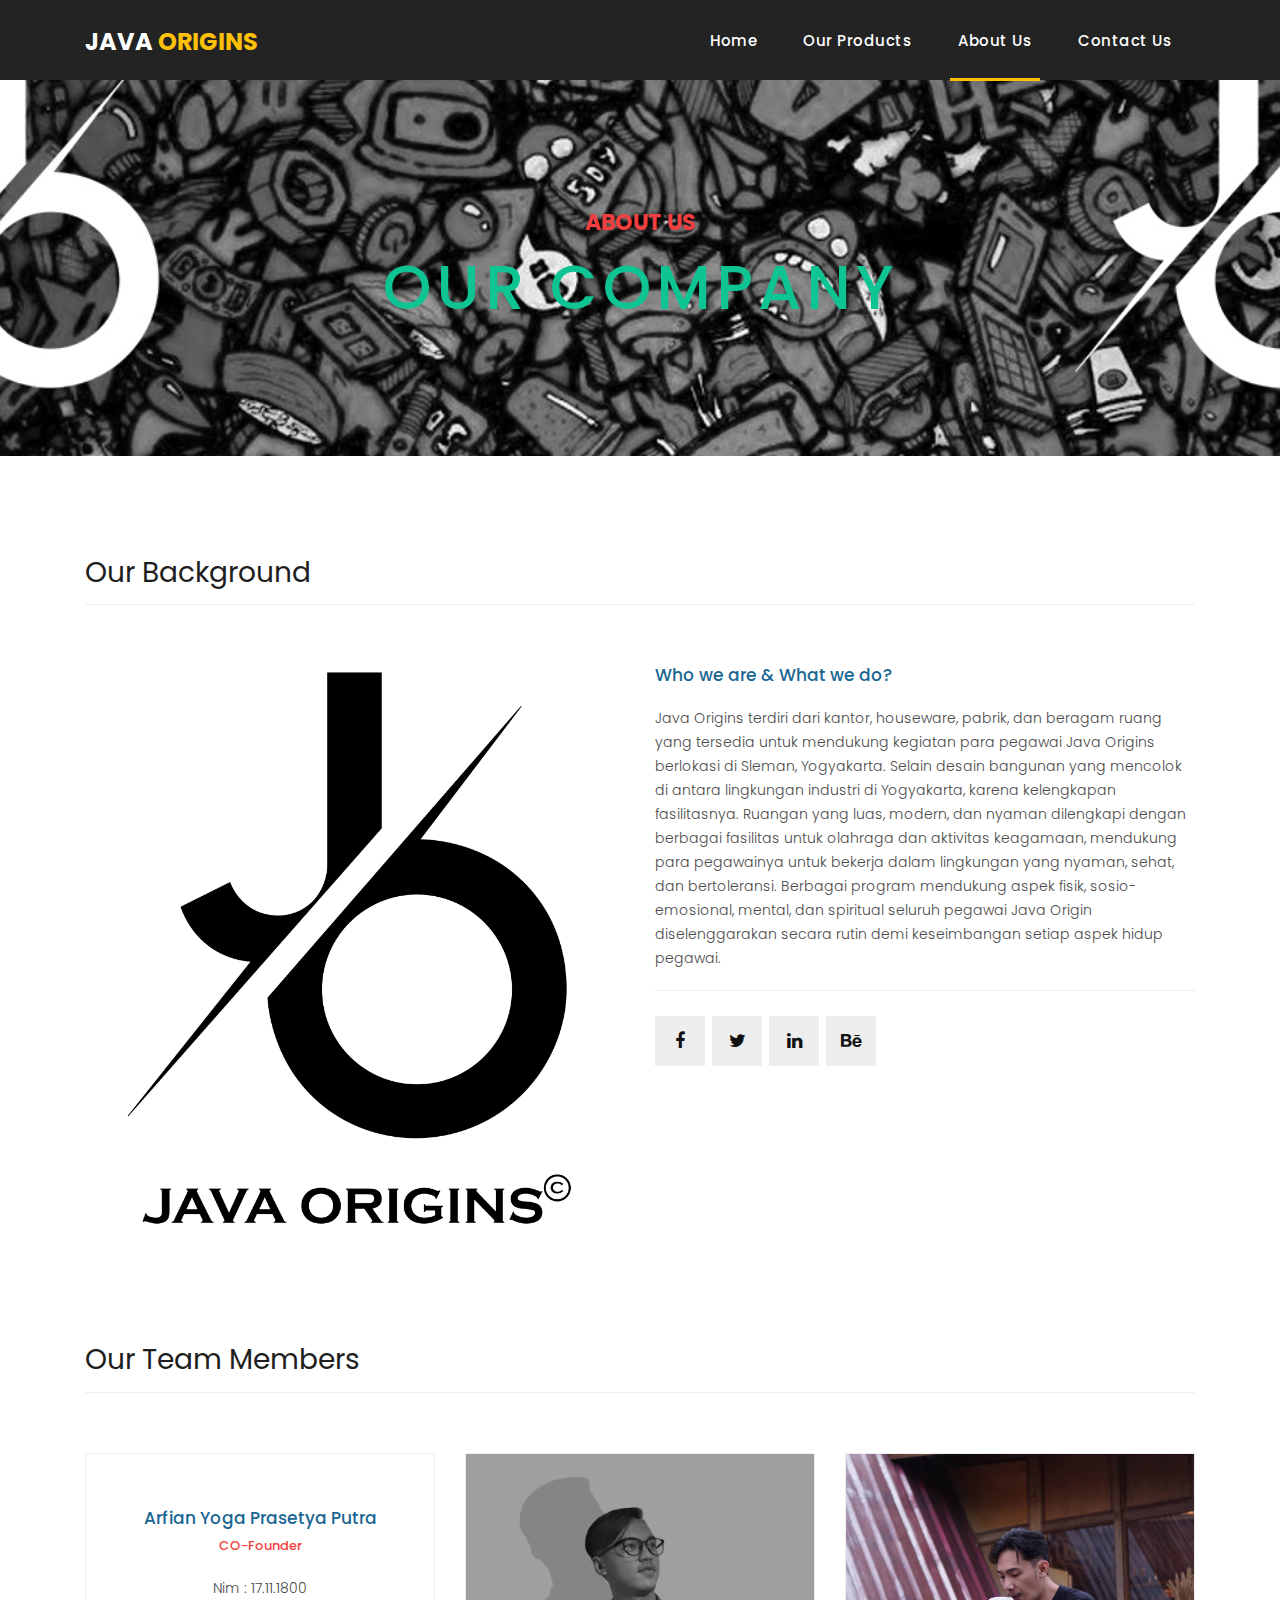
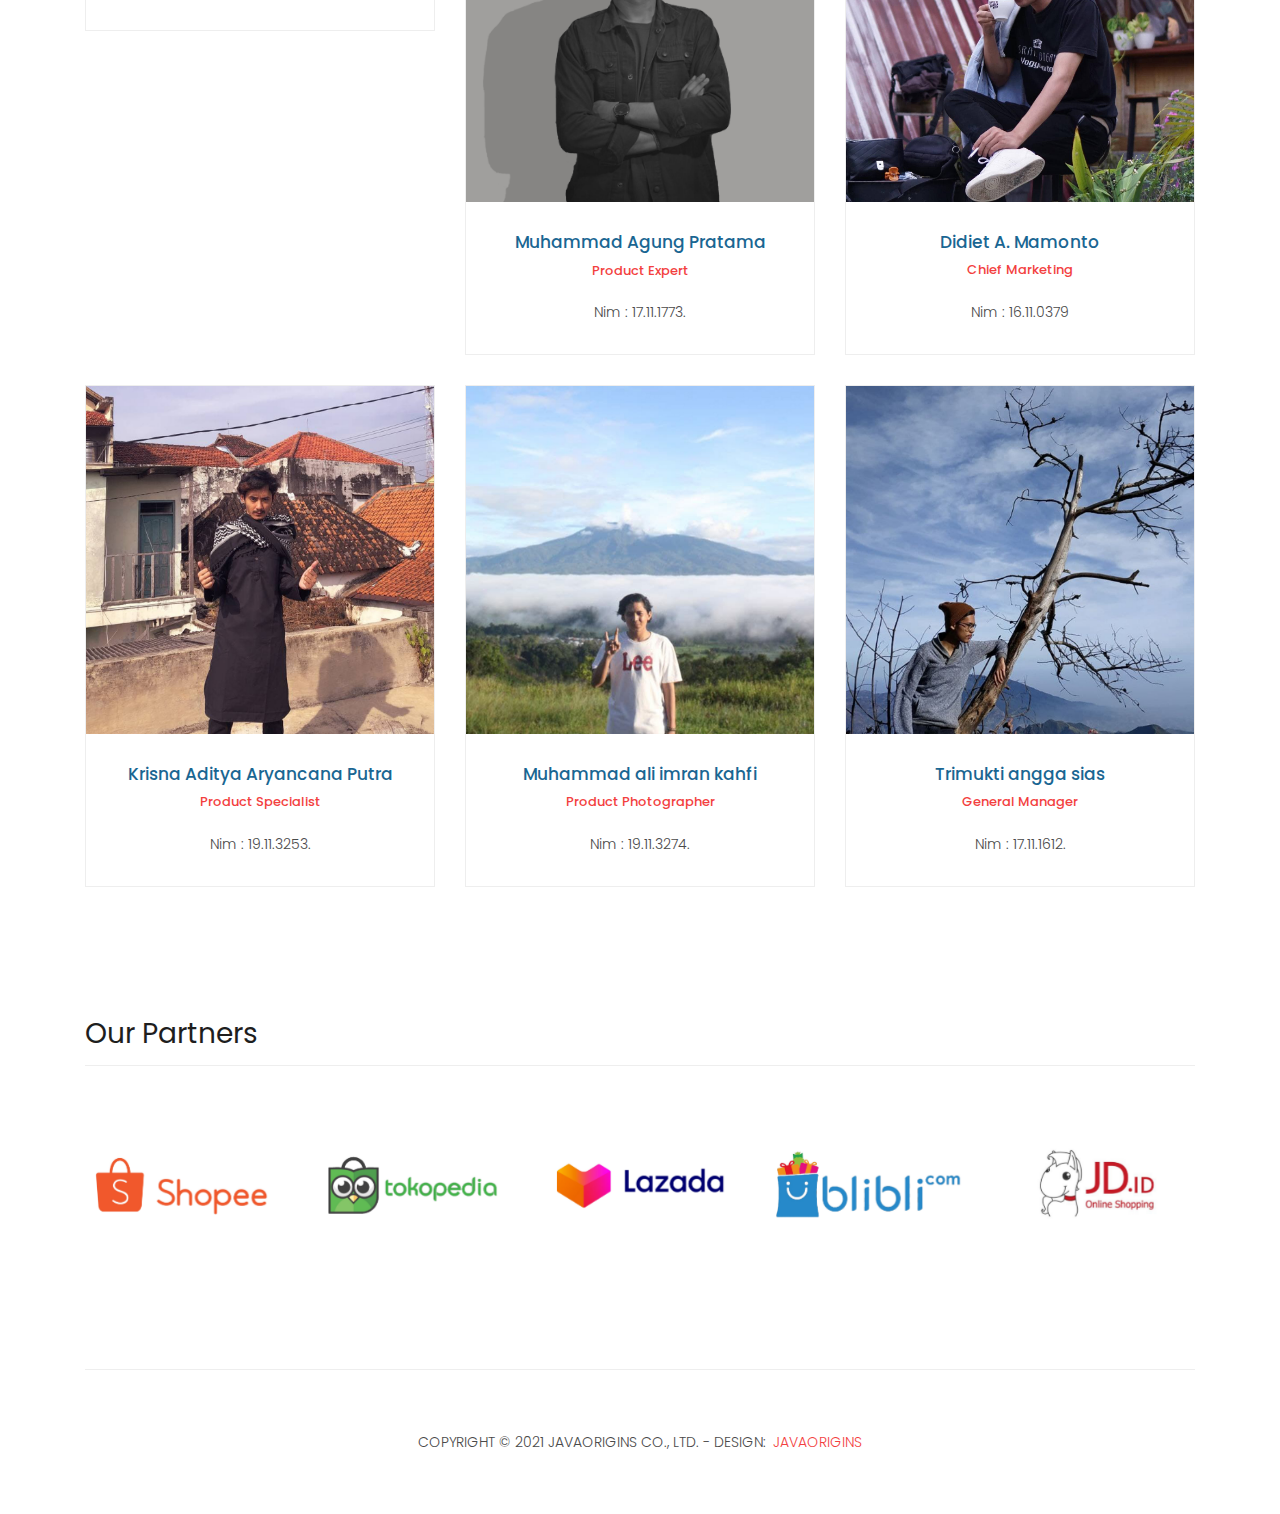
==== about.html @ 7579947d "Add files via upload" ====
<!DOCTYPE html>
<html lang="en">

<head>

    <meta charset="utf-8">
    <meta name="viewport" content="width=device-width, initial-scale=1, shrink-to-fit=no">
    <meta name="description" content="">
    <meta name="author" content="">
    <link href="https://fonts.googleapis.com/css?family=Poppins:100,200,300,400,500,600,700,800,900&display=swap" rel="stylesheet">

    <title>JavaOrigins - About Page</title>

    <!-- Bootstrap core CSS -->
    <link href="vendor/bootstrap/css/bootstrap.min.css" rel="stylesheet">
    <!--

Java Origins

https://javaorigins.com

-->

    <!-- Additional CSS Files -->
    <link rel="stylesheet" href="assets/css/fontawesome.css">
    <link rel="stylesheet" href="assets/css/templatemo-sixteen.css">
    <link rel="stylesheet" href="assets/css/owl.css">

</head>

<body>

    <!-- ***** Preloader Start ***** -->
    <div id="preloader">
        <div class="jumper">
            <div></div>
            <div></div>
            <div></div>
        </div>
    </div>
    <!-- ***** Preloader End ***** -->

    <!-- Header -->
    <header class="">
        <nav class="navbar navbar-expand-lg">
            <div class="container">
                <a class="navbar-brand" href="index.html">
                    <h2>Java <em>Origins</em></h2>
                </a>
                <button class="navbar-toggler" type="button" data-toggle="collapse" data-target="#navbarResponsive" aria-controls="navbarResponsive" aria-expanded="false" aria-label="Toggle navigation">
            <span class="navbar-toggler-icon"></span>
          </button>
                <div class="collapse navbar-collapse" id="navbarResponsive">
                    <ul class="navbar-nav ml-auto">
                        <li class="nav-item">
                            <a class="nav-link" href="index.html">Home
                  <span class="sr-only">(current)</span>
                </a>
                        </li>
                        <li class="nav-item">
                            <a class="nav-link" href="products.html">Our Products</a>
                        </li>
                        <li class="nav-item active">
                            <a class="nav-link" href="about.html">About Us</a>
                        </li>
                        <li class="nav-item">
                            <a class="nav-link" href="contact.html">Contact Us</a>
                        </li>
                    </ul>
                </div>
            </div>
        </nav>
    </header>

    <!-- Page Content -->
    <div class="page-heading about-heading header-text">
        <div class="container">
            <div class="row">
                <div class="col-md-12">
                    <div class="text-content">
                        <h4>about us</h4>
                        <h2>our company</h2>
                    </div>
                </div>
            </div>
        </div>
    </div>


    <div class="best-features about-features">
        <div class="container">
            <div class="row">
                <div class="col-md-12">
                    <div class="section-heading">
                        <h2>Our Background</h2>
                    </div>
                </div>
                <div class="col-md-6">
                    <div class="right-image">
                        <img src="assets/images/feature-image.jpg" alt="">
                    </div>
                </div>
                <div class="col-md-6">
                    <div class="left-content">
                        <h4>Who we are &amp; What we do?</h4>
                        <p>Java Origins terdiri dari kantor, houseware, pabrik, dan beragam ruang yang tersedia untuk mendukung kegiatan para pegawai Java Origins berlokasi di Sleman, Yogyakarta. Selain desain bangunan yang mencolok di antara lingkungan
                            industri di Yogyakarta, karena kelengkapan fasilitasnya. Ruangan yang luas, modern, dan nyaman dilengkapi dengan berbagai fasilitas untuk olahraga dan aktivitas keagamaan, mendukung para pegawainya untuk bekerja dalam lingkungan
                            yang nyaman, sehat, dan bertoleransi. Berbagai program mendukung aspek fisik, sosio-emosional, mental, dan spiritual seluruh pegawai Java Origin diselenggarakan secara rutin demi keseimbangan setiap aspek hidup pegawai.</p>
                        <ul class="social-icons">
                            <li><a href="#"><i class="fa fa-facebook"></i></a></li>
                            <li><a href="#"><i class="fa fa-twitter"></i></a></li>
                            <li><a href="#"><i class="fa fa-linkedin"></i></a></li>
                            <li><a href="#"><i class="fa fa-behance"></i></a></li>
                        </ul>
                    </div>
                </div>
            </div>
        </div>
    </div>


    <div class="team-members">
        <div class="container">
            <div class="row">
                <div class="col-md-12">
                    <div class="section-heading">
                        <h2>Our Team Members</h2>
                    </div>
                </div>
                <div class="col-md-4">
                    <div class="team-member">
                        <div class="thumb-container">
                            <img src="assets/images/team_01.JPG" alt="">
                            <div class="hover-effect">
                                <div class="hover-content">
                                    <ul class="social-icons">
                                        <li><a href="#"><i class="fa fa-facebook"></i></a></li>
                                        <li><a href="#"><i class="fa fa-twitter"></i></a></li>
                                        <li><a href="#"><i class="fa fa-linkedin"></i></a></li>
                                        <li><a href="#"><i class="fa fa-behance"></i></a></li>
                                    </ul>
                                </div>
                            </div>
                        </div>
                        <div class="down-content">
                            <h4>Arfian Yoga Prasetya Putra</h4>
                            <span>CO-Founder</span>
                            <p>Nim : 17.11.1800</p>
                        </div>
                    </div>
                </div>
                <div class="col-md-4">
                    <div class="team-member">
                        <div class="thumb-container">
                            <img src="assets/images/team_02.jpg" alt="">
                            <div class="hover-effect">
                                <div class="hover-content">
                                    <ul class="social-icons">
                                        <li><a href="#"><i class="fa fa-facebook"></i></a></li>
                                        <li><a href="#"><i class="fa fa-twitter"></i></a></li>
                                        <li><a href="#"><i class="fa fa-linkedin"></i></a></li>
                                        <li><a href="#"><i class="fa fa-behance"></i></a></li>
                                    </ul>
                                </div>
                            </div>
                        </div>
                        <div class="down-content">
                            <h4>Muhammad Agung Pratama</h4>
                            <span>Product Expert</span>
                            <p>Nim : 17.11.1773.</p>
                        </div>
                    </div>
                </div>
                <div class="col-md-4">
                    <div class="team-member">
                        <div class="thumb-container">
                            <img src="assets/images/team_03.jpg" alt="">
                            <div class="hover-effect">
                                <div class="hover-content">
                                    <ul class="social-icons">
                                        <li><a href="#"><i class="fa fa-facebook"></i></a></li>
                                        <li><a href="#"><i class="fa fa-twitter"></i></a></li>
                                        <li><a href="#"><i class="fa fa-linkedin"></i></a></li>
                                        <li><a href="#"><i class="fa fa-behance"></i></a></li>
                                    </ul>
                                </div>
                            </div>
                        </div>
                        <div class="down-content">
                            <h4>Didiet A. Mamonto</h4>
                            <span>Chief Marketing</span>
                            <p>Nim : 16.11.0379</p>
                        </div>
                    </div>
                </div>
                <div class="col-md-4">
                    <div class="team-member">
                        <div class="thumb-container">
                            <img src="assets/images/team_04.jpg" alt="">
                            <div class="hover-effect">
                                <div class="hover-content">
                                    <ul class="social-icons">
                                        <li><a href="#"><i class="fa fa-facebook"></i></a></li>
                                        <li><a href="#"><i class="fa fa-twitter"></i></a></li>
                                        <li><a href="#"><i class="fa fa-linkedin"></i></a></li>
                                        <li><a href="#"><i class="fa fa-behance"></i></a></li>
                                    </ul>
                                </div>
                            </div>
                        </div>
                        <div class="down-content">
                            <h4>Krisna Aditya Aryancana Putra</h4>
                            <span>Product Specialist</span>
                            <p>Nim : 19.11.3253.</p>
                        </div>
                    </div>
                </div>
                <div class="col-md-4">
                    <div class="team-member">
                        <div class="thumb-container">
                            <img src="assets/images/team_05.jpg" alt="">
                            <div class="hover-effect">
                                <div class="hover-content">
                                    <ul class="social-icons">
                                        <li><a href="#"><i class="fa fa-facebook"></i></a></li>
                                        <li><a href="#"><i class="fa fa-twitter"></i></a></li>
                                        <li><a href="#"><i class="fa fa-linkedin"></i></a></li>
                                        <li><a href="#"><i class="fa fa-behance"></i></a></li>
                                    </ul>
                                </div>
                            </div>
                        </div>
                        <div class="down-content">
                            <h4>Muhammad ali imran kahfi</h4>
                            <span>Product Photographer</span>
                            <p> Nim : 19.11.3274.</p>
                        </div>
                    </div>
                </div>
                <div class="col-md-4">
                    <div class="team-member">
                        <div class="thumb-container">
                            <img src="assets/images/team_06.jpg" alt="">
                            <div class="hover-effect">
                                <div class="hover-content">
                                    <ul class="social-icons">
                                        <li><a href="#"><i class="fa fa-facebook"></i></a></li>
                                        <li><a href="#"><i class="fa fa-twitter"></i></a></li>
                                        <li><a href="#"><i class="fa fa-linkedin"></i></a></li>
                                        <li><a href="#"><i class="fa fa-behance"></i></a></li>
                                    </ul>
                                </div>
                            </div>
                        </div>
                        <div class="down-content">
                            <h4>Trimukti angga sias</h4>
                            <span>General Manager</span>
                            <p> Nim : 17.11.1612.</p>
                        </div>
                    </div>
                </div>
            </div>
        </div>
    </div>


    <div class="happy-clients">
        <div class="container">
            <div class="row">
                <div class="col-md-12">
                    <div class="section-heading">
                        <h2>Our Partners</h2>
                    </div>
                </div>
                <div class="col-md-12">
                    <div class="owl-clients owl-carousel">
                        <div class="client-item">
                            <img src="assets/images/client-01.png.jpg" alt="1">
                        </div>

                        <div class="client-item">
                            <img src="assets/images/client-02.jpg" alt="2">
                        </div>

                        <div class="client-item">
                            <img src="assets/images/client-03.jpg" alt="3">
                        </div>

                        <div class="client-item">
                            <img src="assets/images/client-04.jpg" alt="4">
                        </div>

                        <div class="client-item">
                            <img src="assets/images/client-05.jpg" alt="5">
                        </div>

                        <div class="client-item">
                            <img src="assets/images/client-01.png" alt="6">
                        </div>
                    </div>
                </div>
            </div>
        </div>
    </div>


    <footer>
        <div class="container">
            <div class="row">
                <div class="col-md-12">
                    <div class="inner-content">
                        <p>Copyright &copy; 2021 JavaOrigins Co., Ltd. - Design: <a rel="nofollow noopener" href="https://javaorigins.com" target="_blank">JavaOrigins</a></p>
                    </div>
                </div>
            </div>
        </div>
    </footer>


    <!-- Bootstrap core JavaScript -->
    <script src="vendor/jquery/jquery.min.js"></script>
    <script src="vendor/bootstrap/js/bootstrap.bundle.min.js"></script>


    <!-- Additional Scripts -->
    <script src="assets/js/custom.js"></script>
    <script src="assets/js/owl.js"></script>
    <script src="assets/js/slick.js"></script>
    <script src="assets/js/isotope.js"></script>
    <script src="assets/js/accordions.js"></script>


    <script language="text/Javascript">
        cleared[0] = cleared[1] = cleared[2] = 0; //set a cleared flag for each field
        function clearField(t) { //declaring the array outside of the
            if (!cleared[t.id]) { // function makes it static and global
                cleared[t.id] = 1; // you could use true and false, but that's more typing
                t.value = ''; // with more chance of typos
                t.style.color = '#fff';
            }
        }
    </script>


</body>

</html>
---- assets/css/templatemo-sixteen.css ----
/*

Java Oigins

https://javaorigins.com

*/

body {
    font-family: 'Poppins', sans-serif;
    overflow-x: hidden;
    text-rendering: optimizeLegibility;
    -webkit-font-smoothing: antialiased;
    -moz-osx-font-smoothing: grayscale;
}

p {
    margin-bottom: 0px;
    font-size: 14px;
    font-weight: 300;
    color: #4a4a4a;
    line-height: 24px;
}

a {
    text-decoration: none!important;
}

ul {
    padding: 0;
    margin: 0;
    list-style: none;
}

h1,
h2,
h3,
h4,
h5,
h6 {
    margin: 0px;
}

ul.social-icons li {
    display: inline-block;
    margin-right: 3px;
}

ul.social-icons li:last-child {
    margin-right: 0px;
}

ul.social-icons li a {
    width: 50px;
    height: 50px;
    display: inline-block;
    line-height: 50px;
    background-color: #eee;
    color: #121212;
    font-size: 18px;
    text-align: center;
    transition: all .3s;
}

ul.social-icons li a:hover {
    background-color: #000000;
    color: #fff;
}

a.filled-button {
    background-color: #050505;
    color: #fff;
    font-size: 14px;
    text-transform: capitalize;
    font-weight: 300;
    padding: 10px 20px;
    border-radius: 5px;
    display: inline-block;
    transition: all 0.3s;
}

a.filled-button:hover {
    background-color: #121212;
    color: #fff;
}

.section-heading {
    text-align: left;
    margin-bottom: 60px;
    border-bottom: 1px solid #eee;
}

.section-heading h2 {
    font-size: 28px;
    font-weight: 400;
    color: #1e1e1e;
    margin-bottom: 15px;
}

.products-heading {
    background-image: url(../images/products-heading.png);
}

.about-heading {
    background-image: url(../images/about-heading.jpg);
}

.contact-heading {
    background-image: url(../images/contact-heading.jpg);
}

.page-heading {
    padding: 210px 0px 130px 0px;
    text-align: center;
    background-position: center center;
    background-repeat: no-repeat;
    background-size: cover;
}

.page-heading .text-content h4 {
    color: #f33f3f;
    font-size: 22px;
    text-transform: uppercase;
    font-weight: 700;
    margin-bottom: 15px;
}

.page-heading .text-content h2 {
    color: #0ec492;
    font-size: 62px;
    text-transform: uppercase;
    letter-spacing: 5px;
}

#preloader {
    overflow: hidden;
    background: #ffc107;
    left: 0;
    right: 0;
    top: 0;
    bottom: 0;
    position: fixed;
    z-index: 9999999;
    color: #fff;
}

#preloader .jumper {
    left: 0;
    top: 0;
    right: 0;
    bottom: 0;
    display: block;
    position: absolute;
    margin: auto;
    width: 50px;
    height: 50px;
}

#preloader .jumper>div {
    background-color: #fff;
    width: 10px;
    height: 10px;
    border-radius: 100%;
    -webkit-animation-fill-mode: both;
    animation-fill-mode: both;
    position: absolute;
    opacity: 0;
    width: 50px;
    height: 50px;
    -webkit-animation: jumper 1s 0s linear infinite;
    animation: jumper 1s 0s linear infinite;
}

#preloader .jumper>div:nth-child(2) {
    -webkit-animation-delay: 0.33333s;
    animation-delay: 0.33333s;
}

#preloader .jumper>div:nth-child(3) {
    -webkit-animation-delay: 0.66666s;
    animation-delay: 0.66666s;
}

@-webkit-keyframes jumper {
    0% {
        opacity: 0;
        -webkit-transform: scale(0);
        transform: scale(0);
    }
    5% {
        opacity: 1;
    }
    100% {
        -webkit-transform: scale(1);
        transform: scale(1);
        opacity: 0;
    }
}

@keyframes jumper {
    0% {
        opacity: 0;
        -webkit-transform: scale(0);
        transform: scale(0);
    }
    5% {
        opacity: 1;
    }
    100% {
        opacity: 0;
    }
}


/* Header Style */

header {
    position: absolute;
    z-index: 99999;
    width: 100%;
    height: 80px;
    background-color: #232323;
    -webkit-transition: all 0.3s ease-in-out 0s;
    -moz-transition: all 0.3s ease-in-out 0s;
    -o-transition: all 0.3s ease-in-out 0s;
    transition: all 0.3s ease-in-out 0s;
}

header .navbar {
    padding: 17px 0px;
}

.background-header .navbar {
    padding: 17px 0px;
}

.background-header {
    top: 0;
    position: fixed;
    background-color: #fff!important;
    box-shadow: 0px 1px 10px rgba(0, 0, 0, 0.1);
}

.background-header .navbar-brand h2 {
    color: #121212!important;
}

.background-header .navbar-nav a.nav-link {
    color: #1e1e1e!important;
}

.background-header .navbar-nav .nav-link:hover,
.background-header .navbar-nav .active>.nav-link,
.background-header .navbar-nav .nav-link.active,
.background-header .navbar-nav .nav-link.show,
.background-header .navbar-nav .show>.nav-link {
    color: #ffc107!important;
}

.navbar .navbar-brand {
    float: left;
    margin-top: -12px;
    outline: none;
}

.navbar .navbar-brand h2 {
    color: #fff;
    text-transform: uppercase;
    font-size: 24px;
    font-weight: 700;
    -webkit-transition: all .3s ease 0s;
    -moz-transition: all .3s ease 0s;
    -o-transition: all .3s ease 0s;
    transition: all .3s ease 0s;
}

.navbar .navbar-brand h2 em {
    font-style: normal;
    color: #ffc107;
}

#navbarResponsive {
    z-index: 999;
}

.navbar-collapse {
    text-align: center;
}

.navbar .navbar-nav .nav-item {
    margin: 0px 15px;
}

.navbar .navbar-nav a.nav-link {
    text-transform: capitalize;
    font-size: 15px;
    font-weight: 500;
    letter-spacing: 0.5px;
    color: #fff;
    transition: all 0.5s;
    margin-top: 5px;
}

.navbar .navbar-nav .nav-link:hover,
.navbar .navbar-nav .active>.nav-link,
.navbar .navbar-nav .nav-link.active,
.navbar .navbar-nav .nav-link.show,
.navbar .navbar-nav .show>.nav-link {
    color: #fff;
    padding-bottom: 25px;
    border-bottom: 3px solid #ffc107;
}

.navbar .navbar-toggler-icon {
    background-image: none;
}

.navbar .navbar-toggler {
    border-color: #fff;
    background-color: #fff;
    height: 36px;
    outline: none;
    border-radius: 0px;
    position: absolute;
    right: 30px;
    top: 20px;
}

.navbar .navbar-toggler-icon:after {
    content: '\f0c9';
    color: #f33f3f;
    font-size: 18px;
    line-height: 26px;
    font-family: 'FontAwesome';
}


/* Banner Style */

.banner {
    position: relative;
    text-align: center;
    padding-top: 80px;
}

.banner-item-01 {
    padding: 300px 0px;
    background-image: url(../images/slide_01.jpg);
    background-size: cover;
    background-repeat: no-repeat;
    background-position: center center;
}

.banner-item-02 {
    padding: 300px 0px;
    background-image: url(../images/slide_02.jpg);
    background-size: cover;
    background-repeat: no-repeat;
    background-position: center center;
}

.banner-item-03 {
    padding: 300px 0px;
    background-image: url(../images/slide_03.jpg);
    background-size: cover;
    background-repeat: no-repeat;
    background-position: center center;
}

.banner .banner-item {
    max-height: 600px;
}

.banner .text-content {
    position: absolute;
    top: 50%;
    transform: translateY(-50%);
    text-align: center;
    width: 100%;
}

.banner .text-content h4 {
    color: #f33f3f;
    font-size: 22px;
    text-transform: uppercase;
    font-weight: 700;
    margin-bottom: 15px;
}

.banner .text-content h2 {
    color: #0ec492;
    font-size: 62px;
    text-transform: uppercase;
    letter-spacing: 5px;
}

.owl-banner .owl-dots .owl-dot {
    border-radius: 3px;
}

.owl-banner .owl-dots {
    display: -webkit-box;
    display: -webkit-flex;
    display: -ms-flexbox;
    display: flex;
    -ms-flex-pack: center;
    -webkit-justify-content: center;
    justify-content: center;
    position: absolute;
    left: 50%;
    transform: translateX(-50%);
    bottom: 30px;
}

.owl-banner .owl-dots .owl-dot {
    width: 10px;
    height: 10px;
    border-radius: 50%;
    margin: 0 10px;
    background-color: #fff;
    opacity: 0.5;
}

.owl-banner .owl-dots .owl-dot:focus {
    outline: none
}

.owl-banner .owl-dots .owl-dot.active {
    background-color: #fff;
    opacity: 1;
}


/* Latest Produtcs */

.latest-products {
    margin-top: 100px;
}

.latest-products .section-heading a {
    float: right;
    margin-top: -35px;
    text-transform: uppercase;
    font-size: 13px;
    font-weight: 700;
    color: #f33f3f;
}

.product-item {
    border: 1px solid #eee;
    margin-bottom: 30px;
}

.product-item .down-content {
    padding: 30px;
    position: relative;
}

.product-item img {
    width: 100%;
    overflow: hidden;
}

.product-item .down-content h4 {
    font-size: 17px;
    color: #1a6692;
    margin-bottom: 20px;
}

.product-item .down-content h6 {
    position: absolute;
    top: 30px;
    right: 30px;
    font-size: 18px;
    color: #121212;
}

.product-item .down-content p {
    margin-bottom: 20px;
}

.product-item .down-content ul li {
    display: inline-block;
}

.product-item .down-content ul li i {
    color: #f33f3f;
    font-size: 14px;
}

.product-item .down-content span {
    position: absolute;
    right: 30px;
    bottom: 30px;
    font-size: 13px;
    color: #f33f3f;
    font-weight: 500;
}


/* Best Features */

.about-features {
    margin-top: 100px!important;
}

.about-features p {
    border-bottom: 1px solid #eee;
    padding-bottom: 20px;
}

.about-features .container .row {
    padding-bottom: 0px!important;
    border-bottom: none!important;
}

.best-features {
    margin-top: 50px;
}

.best-features .container .row {
    border-bottom: 1px solid #eee;
    padding-bottom: 60px;
}

.best-features img {
    width: 100%;
    overflow: hidden;
}

.best-features h4 {
    font-size: 17px;
    color: #1a6692;
    margin-bottom: 20px;
}

.best-features ul.featured-list li {
    display: block;
    margin-bottom: 10px;
}

.best-features p {
    margin-bottom: 25px;
}

.best-features ul.featured-list li a {
    font-size: 14px;
    color: #4a4a4a;
    font-weight: 300;
    transition: all .3s;
    position: relative;
    padding-left: 13px;
}

.best-features ul.featured-list li a:before {
    content: '';
    width: 5px;
    height: 5px;
    display: inline-block;
    background-color: #4a4a4a;
    position: absolute;
    left: 0;
    transition: all .3s;
    top: 8px;
}

.best-features ul.featured-list li a:hover {
    color: #f33f3f;
}

.best-features ul.featured-list li a:hover::before {
    background-color: #f33f3f;
}

.best-features .filled-button {
    margin-top: 20px;
}


/* Call To Action */

.call-to-action .inner-content {
    margin-top: 60px;
    padding: 30px;
    background-color: #f7f7f7;
    border-radius: 5px;
}

.call-to-action .inner-content h4 {
    font-size: 17px;
    color: #1a6692;
    margin-bottom: 15px;
}

.call-to-action .inner-content em {
    font-style: normal;
    font-weight: 700;
}

.call-to-action .inner-content .col-md-4 {
    text-align: right;
}

.call-to-action .inner-content .filled-button {
    margin-top: 12px;
}


/* Footer */

footer {
    text-align: center;
}

footer .inner-content {
    border-top: 1px solid #eee;
    margin-top: 60px;
    padding: 60px 0px;
}

footer .inner-content p {
    text-transform: uppercase;
}

footer .inner-content p a {
    color: #f33f3f;
    margin-left: 3px;
}


/* Product Page */

.products {
    margin-top: 100px;
}

.products .filters {
    text-align: center;
    border-bottom: 1px solid #eee;
    padding-bottom: 10px;
    margin-bottom: 60px;
}

.products .filters li {
    text-transform: uppercase;
    font-size: 13px;
    font-weight: 700;
    color: #121212;
    display: inline-block;
    margin: 0px 10px;
    transition: all .3s;
    cursor: pointer;
}

.products .filters ul li.active,
.products .filters ul li:hover {
    color: #f33f3f;
}

.products ul.pages {
    margin-top: 30px;
    text-align: center;
}

.products ul.pages li {
    display: inline-block;
    margin: 0px 2px;
}

.products ul.pages li a {
    width: 44px;
    height: 44px;
    display: inline-block;
    line-height: 42px;
    border: 1px solid #eee;
    font-size: 15px;
    font-weight: 700;
    color: #121212;
    transition: all .3s;
}

.products ul.pages li a:hover,
.products ul.pages li.active a {
    background-color: #f33f3f;
    border-color: #f33f3f;
    color: #fff;
}


/* Team Members */

.team-members {
    margin-top: 100px;
}

.team-member {
    border: 1px solid #eee;
    margin-bottom: 30px;
}

.team-member img {
    width: 100%;
    overflow: hidden;
}

.team-member .down-content {
    padding: 30px;
    text-align: center;
}

.team-member .thumb-container {
    position: relative;
}

.team-member .thumb-container .hover-effect {
    position: absolute;
    background-color: rgba(243, 63, 63, 0.9);
    top: 0;
    left: 0;
    width: 100%;
    height: 100%;
    opacity: 0;
    visibility: hidden;
    transition: all .5s;
}

.team-member .thumb-container .hover-effect .hover-content {
    position: absolute;
    display: inline-block;
    width: 100%;
    text-align: center;
    top: 50%;
    transform: translateY(-50%);
}

.team-member .thumb-container .hover-effect .hover-content ul.social-icons li a:hover {
    background-color: #fff;
    color: #f33f3f;
}

.team-member:hover .hover-effect {
    visibility: visible;
    opacity: 1;
}

.team-member .down-content h4 {
    font-size: 17px;
    color: #1a6692;
    margin-bottom: 8px;
}

.team-member .down-content span {
    display: block;
    font-size: 13px;
    color: #f33f3f;
    font-weight: 500;
    margin-bottom: 20px;
}


/* Services */

.services {
    background-image: url(../images/services-bg.jpg);
    background-position: center center;
    background-repeat: no-repeat;
    background-size: cover;
    background-attachment: fixed;
    padding: 100px 0px;
}

.services .service-item {
    text-align: center;
}

.services .service-item .icon {
    background-color: #f7f7f7;
    padding: 40px;
}

.services .service-item .icon i {
    width: 100px;
    height: 100px;
    display: inline-block;
    text-align: center;
    line-height: 100px;
    background-color: #f33f3f;
    color: #fff;
    font-size: 32px;
}

.services .service-item .down-content {
    background-color: #fff;
    padding: 40px 30px;
}

.services .service-item .down-content h4 {
    font-size: 17px;
    color: #1a6692;
    margin-bottom: 20px;
}

.services .service-item .down-content p {
    margin-bottom: 25px;
}


/* Clients */

.happy-clients {
    margin-top: 100px;
    margin-bottom: 40px;
}

.happy-clients .client-item img {
    max-width: 100%;
    overflow: hidden;
    transition: all .3s;
    cursor: pointer;
}

.happy-clients .client-item img:hover {
    opacity: 0.8;
}


/* Find Us */

.find-us {
    margin-top: 100px;
}

.find-us p {
    border-bottom: 1px solid #eee;
    padding-bottom: 30px;
    margin-bottom: 30px;
}

.find-us h4 {
    font-size: 17px;
    color: #1a6692;
    margin-bottom: 20px;
}

.find-us .left-content {
    margin-left: 30px;
}


/* Send Message */

.send-message {
    margin-top: 100px;
}

.contact-form input {
    font-size: 14px;
    width: 100%;
    height: 44px;
    display: inline-block;
    line-height: 42px;
    border: 1px solid #eee;
    border-radius: 0px;
    margin-bottom: 30px;
}

.contact-form input:focus {
    box-shadow: none;
    border: 1px solid #eee;
}

.contact-form textarea {
    font-size: 14px;
    width: 100%;
    min-width: 100%;
    min-height: 120px;
    height: 120px;
    max-height: 180px;
    border: 1px solid #eee;
    border-radius: 0px;
    margin-bottom: 30px;
}

.contact-form textarea:focus {
    box-shadow: none;
    border: 1px solid #eee;
}

.contact-form button.filled-button {
    background-color: #f33f3f;
    color: #fff;
    font-size: 14px;
    text-transform: capitalize;
    font-weight: 300;
    padding: 10px 20px;
    border-radius: 5px;
    display: inline-block;
    transition: all 0.3s;
    border: none;
    outline: none;
    cursor: pointer;
}

.contact-form button.filled-button:hover {
    background-color: #121212;
    color: #fff;
}

.accordion {
    margin-left: 30px;
}

.accordion a {
    cursor: pointer;
    font-size: 17px;
    color: #1a6692!important;
    margin-bottom: 20px;
    transition: all .3s;
}

.accordion a:hover {
    color: #f33f3f!important;
}

.accordion a.active {
    color: #f33f3f!important;
}

.accordion li .content {
    display: none;
    margin-top: 10px;
}

.accordion li:first-child {
    border-top: 1px solid #eee;
}

.accordion li {
    border-bottom: 1px solid #eee;
    padding: 15px 0px;
}


/* Responsive Style */

@media (max-width: 768px) {
    .banner .text-content {
        width: 90%;
        margin-left: 5%;
    }
    .banner .text-content h4 {
        font-size: 22px;
    }
    .banner .text-content h2 {
        font-size: 36px;
        letter-spacing: 0.5px;
    }
    .banner-item-01,
    .banner-item-02,
    .banner-item-03 {
        padding: 180px 0px;
    }
    .page-heading .text-content h4 {
        font-size: 22px;
    }
    .page-heading .text-content h2 {
        font-size: 36px;
        letter-spacing: 0.5px;
    }
    .latest-products .section-heading a {
        float: none;
        margin-top: 0px;
        display: block;
        margin-bottom: 20px;
    }
    .product-item .down-content h4 {
        margin-bottom: 20px!important;
    }
    .product-item .down-content h6 {
        position: absolute!important;
        top: 30px!important;
        right: 30px!important;
    }
    .product-item .down-content span {
        position: absolute!important;
        right: 30px!important;
        bottom: 30px!important;
    }
    .best-features .left-content {
        margin-bottom: 30px;
    }
    .call-to-action .inner-content {
        text-align: center;
    }
    .call-to-action .inner-content .filled-button {
        text-align: center;
        width: 100%;
        margin-top: 20px;
    }
    .about-features img {
        margin-bottom: 30px;
    }
    .service-item {
        margin-bottom: 30px;
    }
    .find-us #map {
        margin-bottom: 30px;
    }
    .find-us .left-content {
        margin-left: 0px;
    }
    .send-message .accordion {
        margin-top: 30px;
        margin-left: 0px;
    }
}

@media (max-width: 992px) {
    .navbar .navbar-brand {
        position: absolute;
        left: 30px;
        top: 32px;
    }
    .navbar .navbar-brand {
        width: auto;
    }
    .navbar:after {
        display: none;
    }
    #navbarResponsive {
        z-index: 99999;
        position: absolute;
        top: 80px;
        left: 0;
        width: 100%;
        text-align: center;
        background-color: #fff;
        box-shadow: 0px 10px 10px rgba(0, 0, 0, 0.1);
    }
    .navbar .navbar-nav .nav-item {
        border-bottom: 1px solid #eee;
    }
    .navbar .navbar-nav .nav-item:last-child {
        border-bottom: none;
    }
    .navbar .navbar-nav a.nav-link {
        padding: 15px 0px;
        color: #1e1e1e!important;
    }
    .navbar .navbar-nav .nav-link:hover,
    .navbar .navbar-nav .active>.nav-link,
    .navbar .navbar-nav .nav-link.active,
    .navbar .navbar-nav .nav-link.show,
    .navbar .navbar-nav .show>.nav-link {
        color: #f33f3f!important;
        border-bottom: none!important;
        padding-bottom: 15px;
    }
    .product-item .down-content h4 {
        margin-bottom: 10px;
    }
    .product-item .down-content h6 {
        position: relative;
        top: 0;
        right: 0;
        margin-bottom: 20px;
    }
    .product-item .down-content span {
        position: relative;
        right: 0;
        bottom: 0;
    }
}
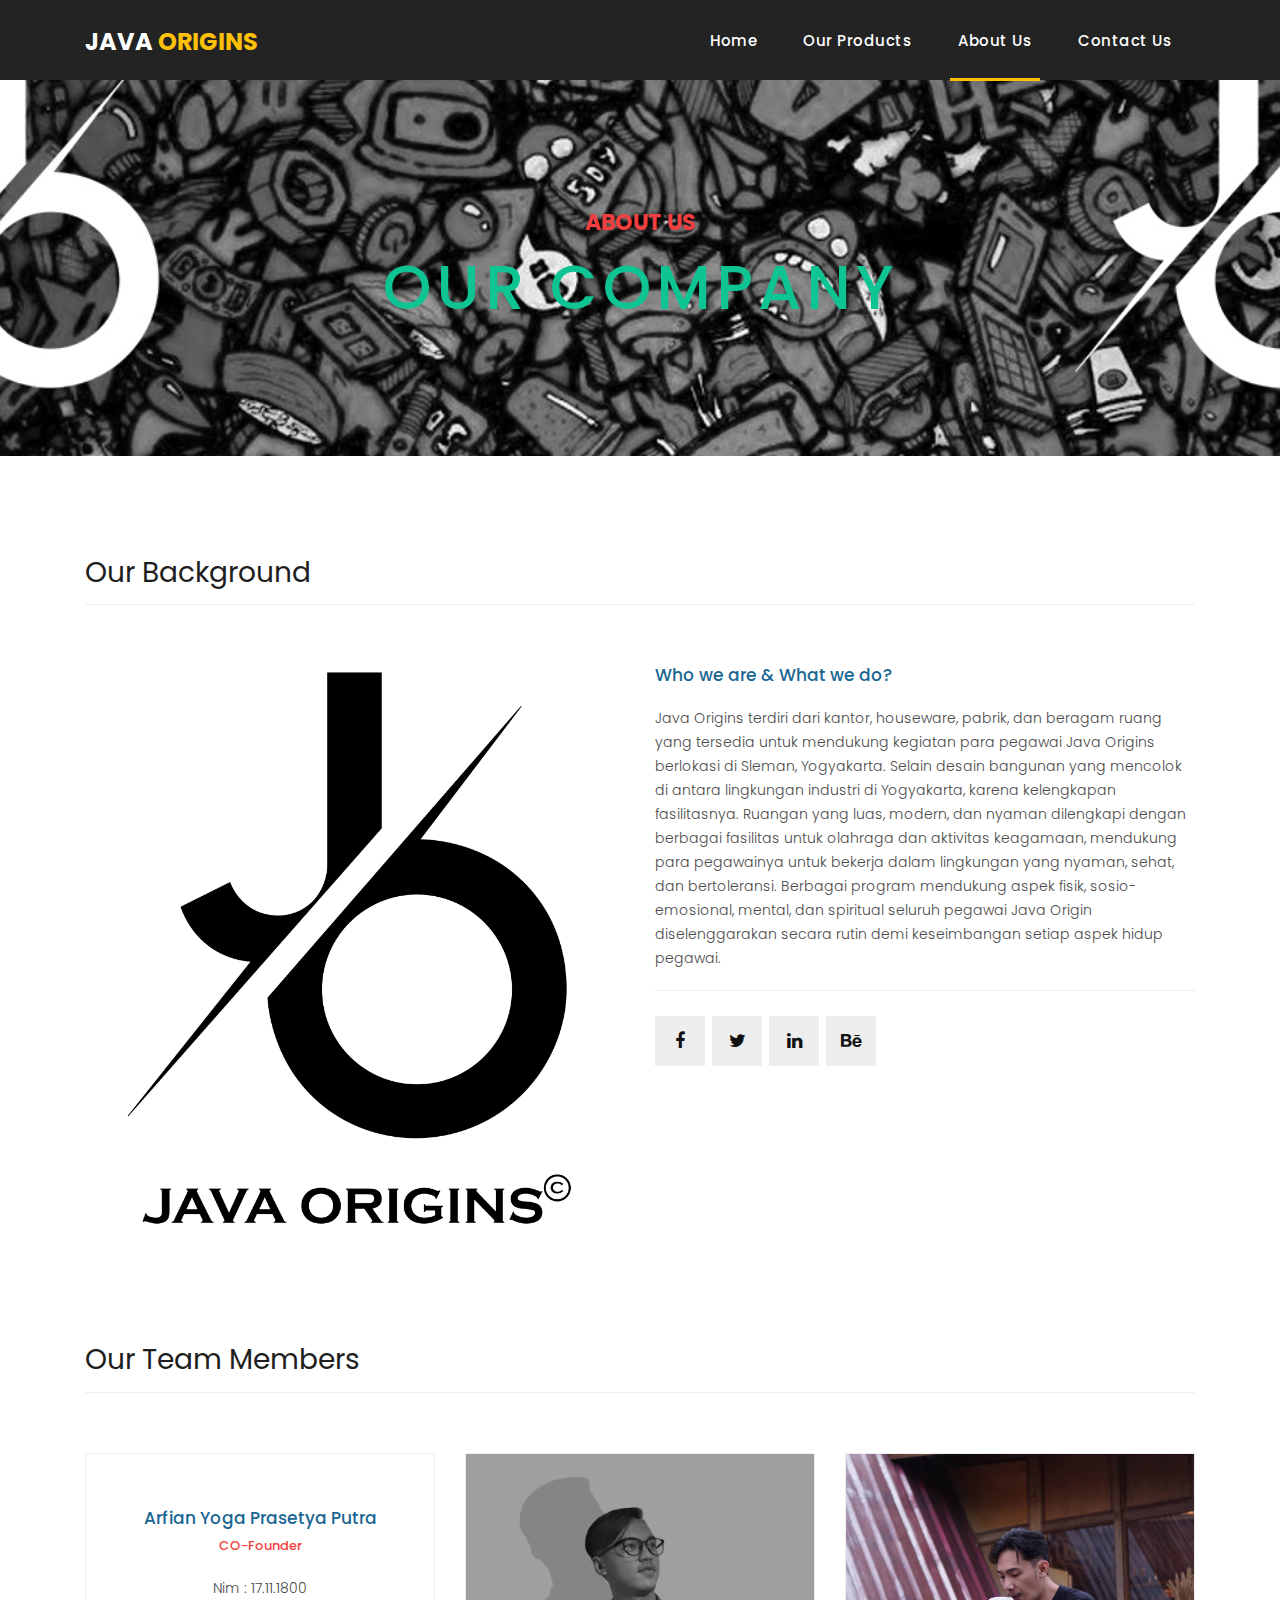
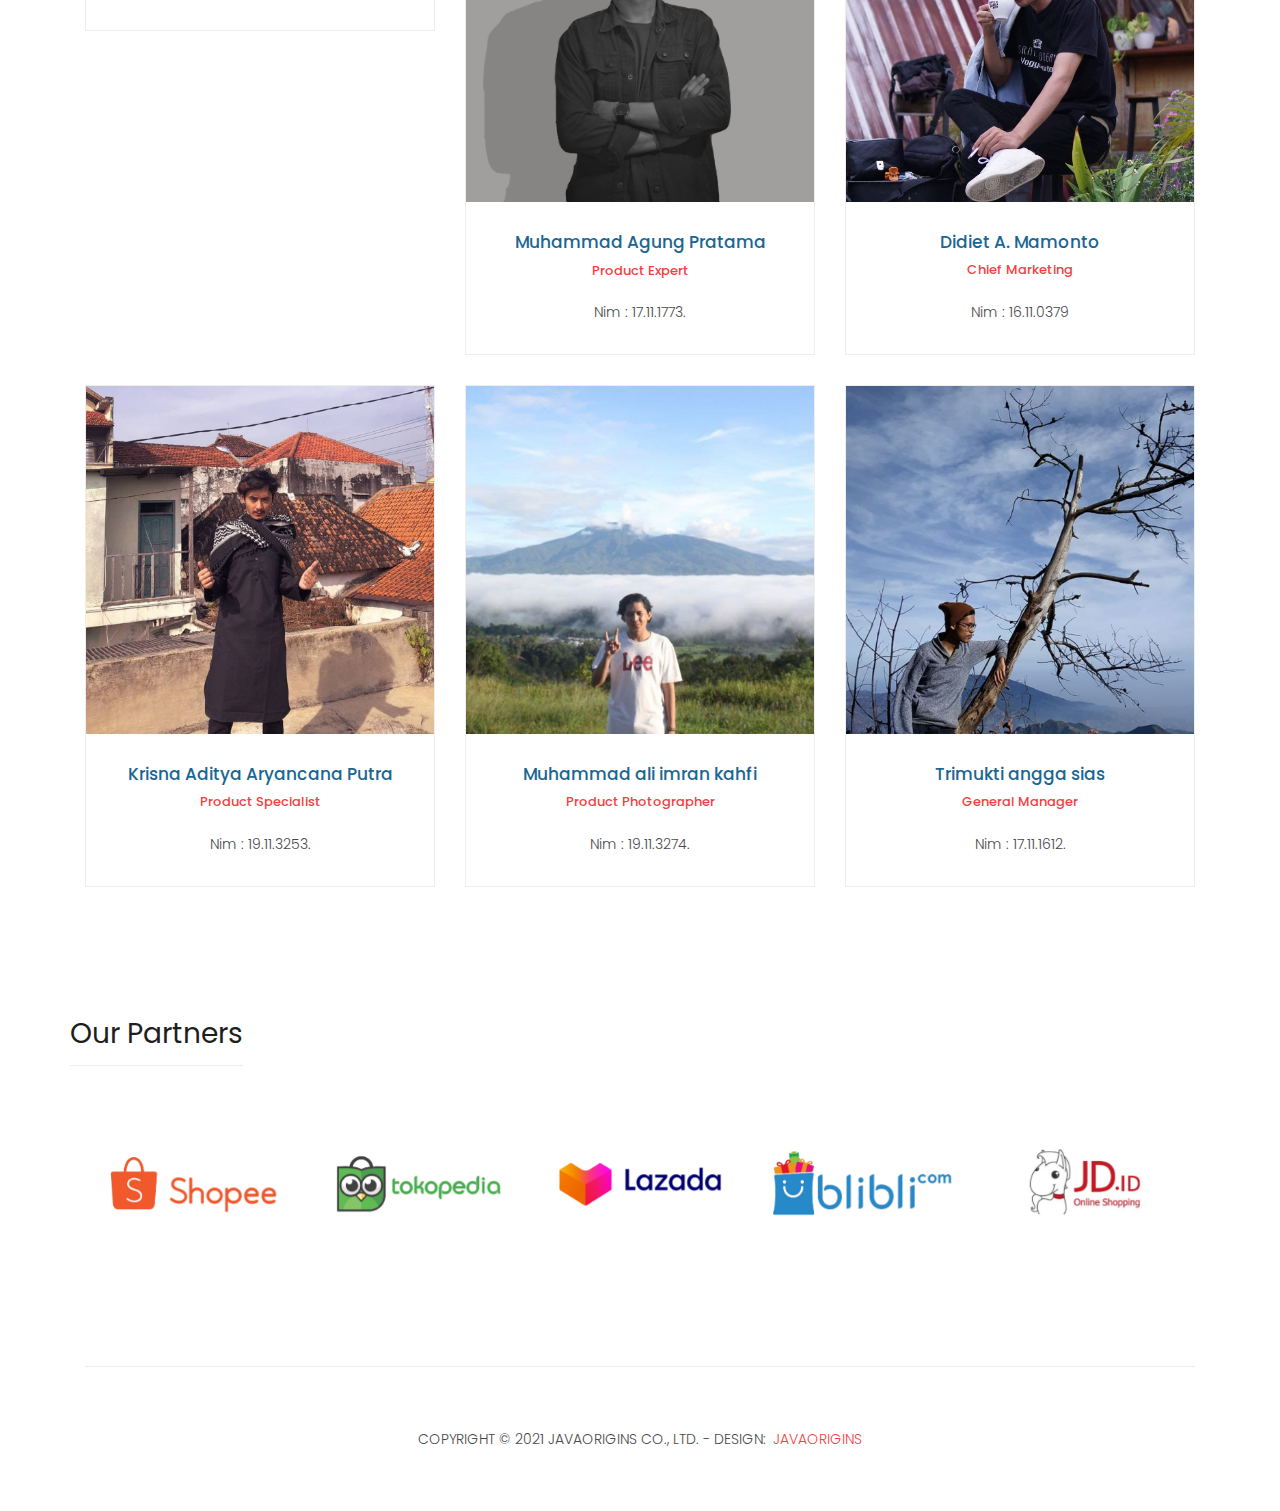
==== commit 11419575: "Update about.html" ====
--- a/about.html
+++ b/about.html
@@ -267,7 +267,7 @@
     <div class="happy-clients">
         <div class="container">
             <div class="row">
-                <div class="col-md-12">
+                
                     <div class="section-heading">
                         <h2>Our Partners</h2>
                     </div>
@@ -344,4 +344,4 @@
 
 </body>
 
-</html>+</html>
